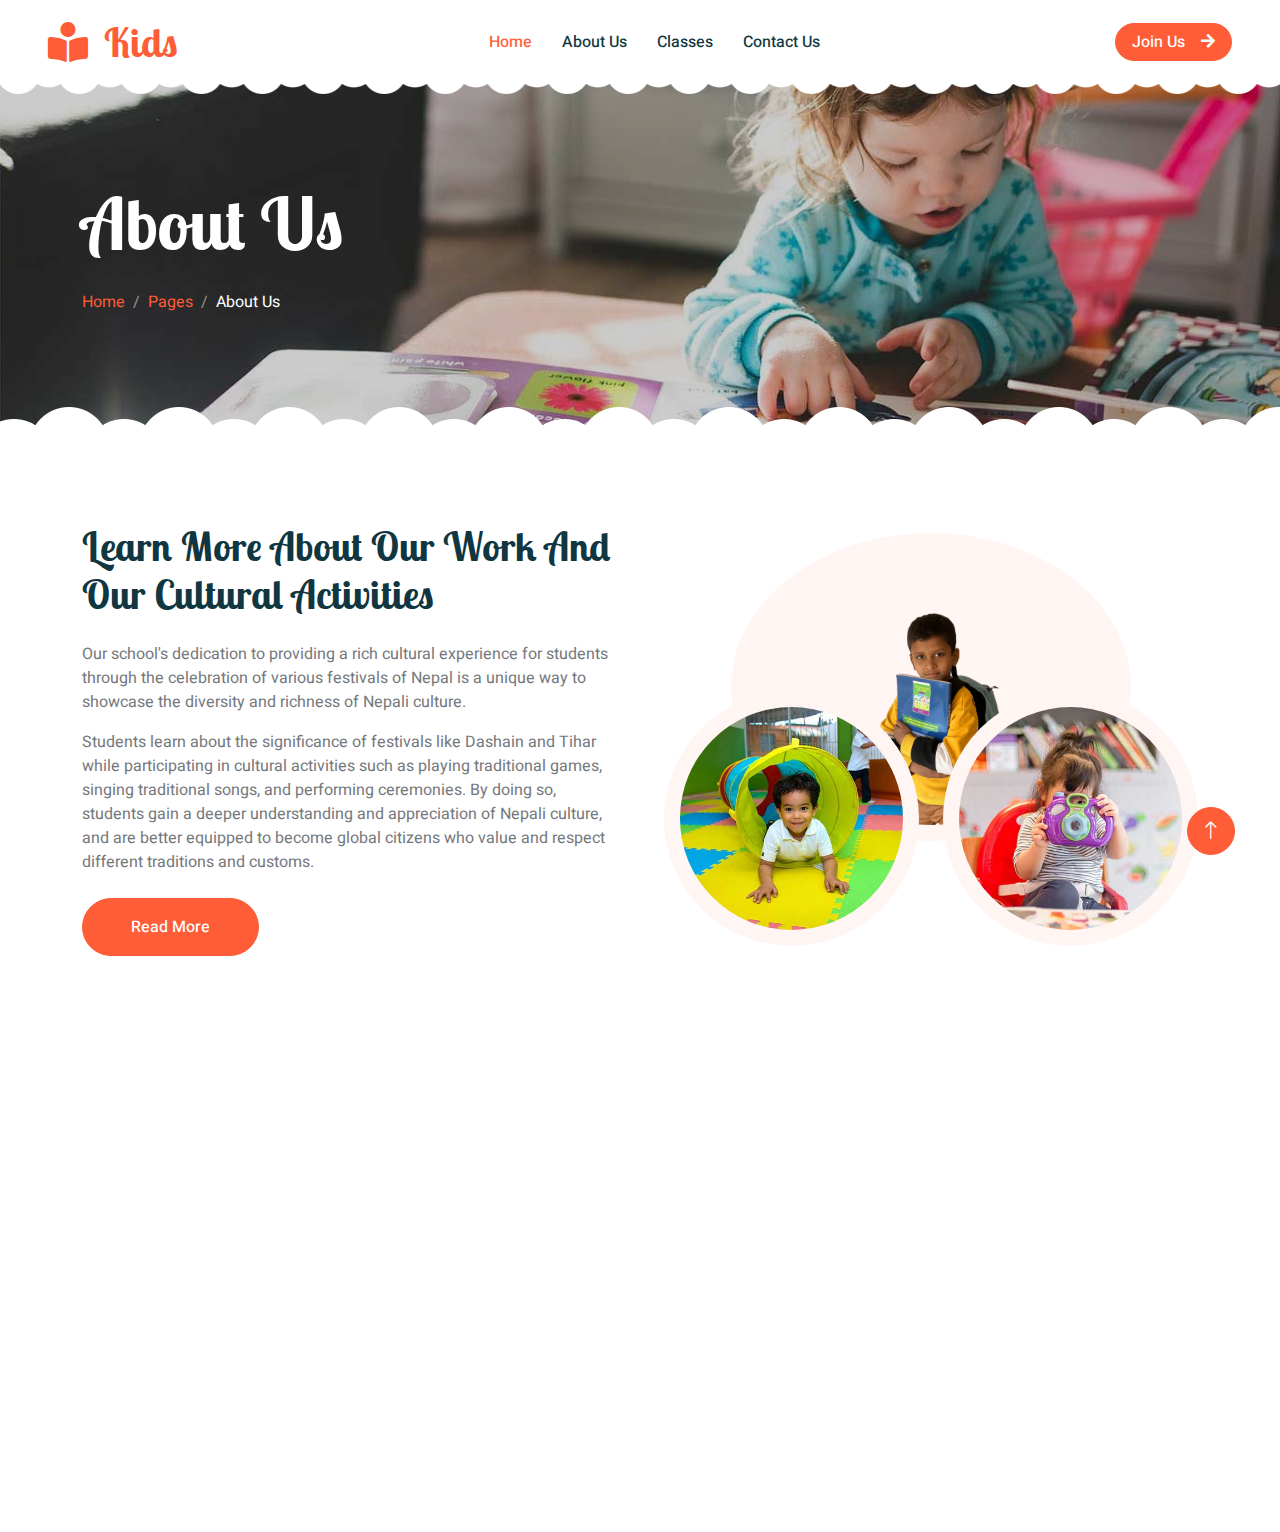
==== about.html @ 884f8b4b "1st website" ====
<!DOCTYPE html>
<html lang="en">

<head>
    <meta charset="utf-8">
    <title>Kids Future </title>
    <meta content="width=device-width, initial-scale=1.0" name="viewport">
    <meta content="Kids Future" name="Kids Future">
    <meta content="Kids" name="Nepal">

    <!-- Favicon -->
    <link href="favicon.ico" rel="icon">

    <!-- Google Web Fonts -->
    <link rel="preconnect" href="https://fonts.googleapis.com">
    <link rel="preconnect" href="https://fonts.gstatic.com" crossorigin>
    <link href="https://fonts.googleapis.com/css2?family=Heebo:wght@400;500;600&family=Inter:wght@600&family=Lobster+Two:wght@700&display=swap" rel="stylesheet">
    
    <!-- Icon Font Stylesheet -->
    <link href="https://cdnjs.cloudflare.com/ajax/libs/font-awesome/5.10.0/css/all.min.css" rel="stylesheet">
    <link href="https://cdn.jsdelivr.net/npm/bootstrap-icons@1.4.1/font/bootstrap-icons.css" rel="stylesheet">

    <!-- Libraries Stylesheet -->
    <link href="animate.min.css" rel="stylesheet">
    <link href="owl.carousel.min.css" rel="stylesheet">

    <!-- Customized Bootstrap Stylesheet -->
    <link href="bootstrap.min.css" rel="stylesheet">

    <!-- Template Stylesheet -->
    <link href="style.css" rel="stylesheet">
</head>

<body>
    <div class="container-xxl bg-white p-0">
        <!-- Spinner Start -->
        <div id="spinner" class="show bg-white position-fixed translate-middle w-100 vh-100 top-50 start-50 d-flex align-items-center justify-content-center">
            <div class="spinner-border text-primary" style="width: 3rem; height: 3rem;" role="status">
                <span class="sr-only">Loading...</span>
            </div>
        </div>
        <!-- Spinner End -->


         <!-- Navbar Start -->
         <nav class="navbar navbar-expand-lg bg-white navbar-light sticky-top px-4 px-lg-5 py-lg-0">
            <a href="index.html" class="navbar-brand">
                <h1 class="m-0 text-primary"><i class="fa fa-book-reader me-3"></i>Kids</h1>
            </a>
            <button type="button" class="navbar-toggler" data-bs-toggle="collapse" data-bs-target="#navbarCollapse">
                <span class="navbar-toggler-icon"></span>
            </button>
            <div class="collapse navbar-collapse" id="navbarCollapse">
                <div class="navbar-nav mx-auto">
                    <a href="index.html" class="nav-item nav-link active">Home</a>
                    <a href="about.html" class="nav-item nav-link">About Us</a>
                    <a href="classes.html" class="nav-item nav-link">Classes</a>
                    <a href="contact.html" class="nav-item nav-link">Contact Us</a>
                </div>
                <a href="/contact.html" class="btn btn-primary rounded-pill px-3 d-none d-lg-block">Join Us<i class="fa fa-arrow-right ms-3"></i></a>
            </div>
        </nav>
        <!-- Navbar End -->


        <!-- Page Header End -->
        <div class="container-xxl py-5 page-header position-relative mb-5">
            <div class="container py-5">
                <h1 class="display-2 text-white animated slideInDown mb-4">About Us</h1>
                <nav aria-label="breadcrumb animated slideInDown">
                    <ol class="breadcrumb">
                        <li class="breadcrumb-item"><a href="#">Home</a></li>
                        <li class="breadcrumb-item"><a href="#">Pages</a></li>
                        <li class="breadcrumb-item text-white active" aria-current="page">About Us</li>
                    </ol>
                </nav>
            </div>
        </div>
        <!-- Page Header End -->


               <!-- About Start -->
        <div class="container-xxl py-5">
            <div class="container">
                <div class="row g-5 align-items-center">
                    <div class="col-lg-6 wow fadeInUp" data-wow-delay="0.1s">
                        <h1 class="mb-4">Learn More About Our Work And Our Cultural Activities</h1>
                        <p>Our school's dedication to providing a rich cultural experience for students through the celebration of various festivals of Nepal is a unique way to showcase the diversity and richness of Nepali culture.</p>
                        <p class="mb-4"> Students learn about the significance of festivals like Dashain and Tihar while participating in cultural activities such as playing traditional games, singing traditional songs, and performing ceremonies. By doing so, students gain a deeper understanding and appreciation of Nepali culture, and are better equipped to become global citizens who value and respect different traditions and customs.</p>
                        <div class="row g-4 align-items-center">
                            <div class="col-sm-6">
                                <a class="btn btn-primary rounded-pill py-3 px-5" href="/about.html">Read More</a>
                            </div>
                           
                        </div>
                    </div>
                    <div class="col-lg-6 about-img wow fadeInUp" data-wow-delay="0.5s">
                        <div class="row">
                            <div class="col-12 text-center">
                                <img class="img-fluid w-75 rounded-circle bg-light p-3" src="about-1.jpg" alt="">
                            </div>
                            <div class="col-6 text-start" style="margin-top: -150px;">
                                <img class="img-fluid w-100 rounded-circle bg-light p-3" src="about-2.jpg" alt="">
                            </div>
                            <div class="col-6 text-end" style="margin-top: -150px;">
                                <img class="img-fluid w-100 rounded-circle bg-light p-3" src="about-3.jpg" alt="">
                            </div>
                        </div>
                    </div>
                </div>
            </div>
        </div>
        <!-- About End -->


        <!-- Footer Start -->
        <div class="container-fluid bg-dark text-white-50 footer pt-5 mt-5 wow fadeIn" data-wow-delay="0.1s">
            <div class="container py-5">
                <div class="row g-5">
                    <div class="col-lg-3 col-md-6">
                        <h3 class="text-white mb-4">Get In Touch</h3>
                        <p class="mb-2"><i class="fa fa-map-marker-alt me-3"></i>仙台市青葉区宮町5丁目5-1第三セントラル105, Japan</p>
                        <p class="mb-2"><i class="fa fa-phone-alt me-3"></i>+8109064542243</p>
                        <p class="mb-2"><i class="fa fa-phone-alt me-3"></i>+8109062294036</p>
                        <p class="mb-2"><i class="fa fa-envelope me-3"></i>kidsfuturejapan@gmail.com</p>
                        <div class="d-flex pt-2">
                            <!-- <a class="btn btn-outline-light btn-social" href=""><i class="fab fa-twitter"></i></a> -->
                            <a class="btn btn-outline-light btn-social" ><i class="fab fa-facebook-f"></i></a>
                            <a class="btn btn-outline-light btn-social" ><i class="fab fa-youtube"></i></a>
                            <a class="btn btn-outline-light btn-social" ><i class="fab fa-linkedin-in"></i></a>
                        </div>
                    </div>
                    <div class="col-lg-3 col-md-6">
                        <h3 class="text-white mb-4">Quick Links</h3>
                        <a class="btn btn-link text-white-50" href="/about.html">About Us</a>
                        <a class="btn btn-link text-white-50" href="/contact.html">Contact Us</a>
                        <a class="btn btn-link text-white-50" href="/classes.html">Our Services</a>
                    </div>
                    <div class="col-lg-3 col-md-6">
                        <h3 class="text-white mb-4">Photo Gallery</h3>
                        <div class="row g-2 pt-2">
                            <div class="col-4">
                                <img class="img-fluid rounded bg-light p-1" src="nepal_japan.jpg" alt="">
                            </div>
                            <div class="col-4">
                                <img class="img-fluid rounded bg-light p-1" src="classes-2.jpg" alt="">
                            </div>
                            <div class="col-4">
                                <img class="img-fluid rounded bg-light p-1" src="classes-3.jpg" alt="">
                            </div>
                            <div class="col-4">
                                <img class="img-fluid rounded bg-light p-1" src="classes-4.jpg" alt="">
                            </div>
                            <div class="col-4">
                                <img class="img-fluid rounded bg-light p-1" src="classes-5.jpg" alt="">
                            </div>
                            <div class="col-4">
                                <img class="img-fluid rounded bg-light p-1" src="nepal_japan.jpg" alt="">
                            </div>
                        </div>
                    </div>
                </div>
            </div>
            <div class="container">
                <div class="copyright">
                    <div class="row">
                        <div class="col-md-6 text-center text-md-start mb-3 mb-md-0">
                            &copy; <a class="border-bottom" href="#">Kids Future</a>, All Right Reserved. 
                        </div>
                        <div class="col-md-6 text-center text-md-end">
                            <div class="footer-menu">
                                <a href="#">Home</a>

                            </div>
                        </div>
                    </div>
                </div>
            </div>
        </div>
        <!-- Footer End -->


        <!-- Back to Top -->
        <a href="#" class="btn btn-lg btn-primary btn-lg-square back-to-top"><i class="bi bi-arrow-up"></i></a>
    </div>

      <!-- JavaScript Libraries -->
      <script src="https://code.jquery.com/jquery-3.4.1.min.js"></script>           
      <script src="https://cdn.jsdelivr.net/npm/bootstrap@5.0.0/dist/js/bootstrap.bundle.min.js"></script>
      <script src="wow.min.js"></script>
      <script src="easing.min.js"></script>
      <script src="waypoints.min.js"></script>
      <script src="owl.carousel.min.js"></script>
  
      <!-- Template Javascript -->
      <script src="main.js"></script>
</body>

</html>
---- style.css ----
/********** Template CSS **********/
:root {
    --primary: #FE5D37;
    --light: #FFF5F3;
    --dark: #103741;
}

.back-to-top {
    position: fixed;
    display: none;
    right: 45px;
    bottom: 45px;
    z-index: 99;
}


/*** Spinner ***/
#spinner {
    opacity: 0;
    visibility: hidden;
    transition: opacity .5s ease-out, visibility 0s linear .5s;
    z-index: 99999;
}

#spinner.show {
    transition: opacity .5s ease-out, visibility 0s linear 0s;
    visibility: visible;
    opacity: 1;
}


/*** Button ***/
.btn {
    font-weight: 500;
    transition: .5s;
}

.btn.btn-primary {
    color: #FFFFFF;
}

.btn-square {
    width: 38px;
    height: 38px;
}

.btn-sm-square {
    width: 32px;
    height: 32px;
}

.btn-lg-square {
    width: 48px;
    height: 48px;
}

.btn-square,
.btn-sm-square,
.btn-lg-square {
    padding: 0;
    display: flex;
    align-items: center;
    justify-content: center;
    font-weight: normal;
    border-radius: 50px;
}


/*** Heading ***/
h1,
h2,
h3,
h4,
.h1,
.h2,
.h3,
.h4,
.display-1,
.display-2,
.display-3,
.display-4,
.display-5,
.display-6 {
    font-family: 'Lobster Two', cursive;
    font-weight: 700;
}

h5,
h6,
.h5,
.h6 {
    font-weight: 600;
}

.font-secondary {
    font-family: 'Lobster Two', cursive;
}


/*** Navbar ***/
.navbar .navbar-nav .nav-link {
    padding: 30px 15px;
    color: var(--dark);
    font-weight: 500;
    outline: none;
}

.navbar .navbar-nav .nav-link:hover,
.navbar .navbar-nav .nav-link.active {
    color: var(--primary);
}

.navbar.sticky-top {
    top: -100px;
    transition: .5s;
}

.navbar .dropdown-toggle::after {
    border: none;
    content: "\f107";
    font-family: "Font Awesome 5 Free";
    font-weight: 900;
    vertical-align: middle;
    margin-left: 5px;
    transition: .5s;
}

.navbar .dropdown-toggle[aria-expanded=true]::after {
    transform: rotate(-180deg);
}

@media (max-width: 991.98px) {
    .navbar .navbar-nav .nav-link  {
        margin-right: 0;
        padding: 10px 0;
    }

    .navbar .navbar-nav {
        margin-top: 15px;
        border-top: 1px solid #EEEEEE;
    }
}

@media (min-width: 992px) {
    .navbar .nav-item .dropdown-menu {
        display: block;
        top: calc(100% - 15px);
        margin-top: 0;
        opacity: 0;
        visibility: hidden;
        transition: .5s;
        
    }

    .navbar .nav-item:hover .dropdown-menu {
        top: 100%;
        visibility: visible;
        transition: .5s;
        opacity: 1;
    }
}


/*** Header ***/
.header-carousel::before,
.header-carousel::after,
.page-header::before,
.page-header::after {
    position: absolute;
    content: "";
    width: 100%;
    height: 10px;
    top: 0;
    left: 0;
    background: url(../bg-header-top.png) center center repeat-x;
    z-index: 1;
}

.header-carousel::after,
.page-header::after {
    height: 19px;
    top: auto;
    bottom: 0;
    background: url(../bg-header-bottom.png) center center repeat-x;
}

@media (max-width: 768px) {
    .header-carousel .owl-carousel-item {
        position: relative;
        min-height: 500px;
    }
    
    .header-carousel .owl-carousel-item img {
        position: absolute;
        width: 100%;
        height: 100%;
        object-fit: cover;
    }

    .header-carousel .owl-carousel-item p {
        font-size: 16px !important;
        font-weight: 400 !important;
    }

    .header-carousel .owl-carousel-item h1 {
        font-size: 30px;
        font-weight: 600;
    }
}

.header-carousel .owl-nav {
    position: absolute;
    top: 50%;
    right: 8%;
    transform: translateY(-50%);
    display: flex;
    flex-direction: column;
}

.header-carousel .owl-nav .owl-prev,
.header-carousel .owl-nav .owl-next {
    margin: 7px 0;
    width: 45px;
    height: 45px;
    display: flex;
    align-items: center;
    justify-content: center;
    color: #FFFFFF;
    background: transparent;
    border: 1px solid #FFFFFF;
    border-radius: 45px;
    font-size: 22px;
    transition: .5s;
}

.header-carousel .owl-nav .owl-prev:hover,
.header-carousel .owl-nav .owl-next:hover {
    background: var(--primary);
    border-color: var(--primary);
}

.page-header {
    background: linear-gradient(rgba(0, 0, 0, .2), rgba(0, 0, 0, .2)), url(../carousel-1.jpg) center center no-repeat;
    background-size: cover;
}

.breadcrumb-item + .breadcrumb-item::before {
    color: rgba(255, 255, 255, .5);
}


/*** Facility ***/
.facility-item .facility-icon {
    position: relative;
    margin: 0 auto;
    width: 100px;
    height: 100px;
    border-radius: 100px;
    display: flex;
    align-items: center;
    justify-content: center;
}

.facility-item .facility-icon::before {
    position: absolute;
    content: "";
    width: 100%;
    height: 100%;
    top: 0;
    left: 0;
    background: rgba(255, 255, 255, .9);
    transition: .5s;
    z-index: 1;
}

.facility-item .facility-icon span {
    position: absolute;
    content: "";
    width: 15px;
    height: 30px;
    top: 0;
    left: 0;
    border-radius: 50%;
}

.facility-item .facility-icon span:last-child {
    left: auto;
    right: 0;
}

.facility-item .facility-icon i {
    position: relative;
    z-index: 2;
}

.facility-item .facility-text {
    position: relative;
    min-height: 250px;
    padding: 30px;
    border-radius: 100%;
    display: flex;
    text-align: center;
    justify-content: center;
    flex-direction: column;
}

.facility-item .facility-text::before {
    position: absolute;
    content: "";
    width: 100%;
    height: 100%;
    top: 0;
    left: 0;
    background: rgba(255, 255, 255, .9);
    transition: .5s;
    z-index: 1;
}

.facility-item .facility-text * {
    position: relative;
    z-index: 2;
}

.facility-item:hover .facility-icon::before,
.facility-item:hover .facility-text::before {
    background: transparent;
}

.facility-item * {
    transition: .5s;
}

.facility-item:hover * {
    color: #FFFFFF !important;
}


/*** About ***/
.about-img img {
    transition: .5s;
}

.about-img img:hover {
    background: var(--primary) !important;
}


/*** Classes ***/
.classes-item {
    transition: .5s;
}

.classes-item:hover {
    margin-top: -10px;
}


/*** Team ***/
.team-item .team-text {
    position: absolute;
    width: 250px;
    height: 250px;
    bottom: 0;
    right: 0;
    display: flex;
    align-items: center;
    justify-content: center;
    flex-direction: column;
    background: #FFFFFF;
    border: 17px solid var(--light);
    border-radius: 250px;
    transition: .5s;
}

.team-item:hover .team-text {
    border-color: var(--primary);
}


/*** Testimonial ***/
.testimonial-carousel {
    padding-left: 1.5rem;
    padding-right: 1.5rem;
}

@media (min-width: 576px) {
    .testimonial-carousel {
        padding-left: 4rem;
        padding-right: 4rem;
    }
}

.testimonial-carousel .testimonial-item .border {
    border: 1px dashed rgba(0, 185, 142, .3) !important;
}

.testimonial-carousel .owl-nav {
    position: absolute;
    width: 100%;
    height: 45px;
    top: 50%;
    left: 0;
    transform: translateY(-50%);
    display: flex;
    justify-content: space-between;
    z-index: 1;
}

.testimonial-carousel .owl-nav .owl-prev,
.testimonial-carousel .owl-nav .owl-next {
    position: relative;
    width: 45px;
    height: 45px;
    display: flex;
    align-items: center;
    justify-content: center;
    color: #FFFFFF;
    background: var(--primary);
    border-radius: 45px;
    font-size: 20px;
    transition: .5s;
}

.testimonial-carousel .owl-nav .owl-prev:hover,
.testimonial-carousel .owl-nav .owl-next:hover {
    background: var(--dark);
}


/*** Footer ***/
.footer .btn.btn-social {
    margin-right: 5px;
    width: 45px;
    height: 45px;
    display: flex;
    align-items: center;
    justify-content: center;
    color: #FFFFFF;
    border: 1px solid rgba(255,255,255,0.5);
    border-radius: 45px;
    transition: .3s;
}

.footer .btn.btn-social:hover {
    border-color: var(--primary);
    background: var(--primary);
}

.footer .btn.btn-link {
    display: block;
    margin-bottom: 5px;
    padding: 0;
    text-align: left;
    font-size: 16px;
    font-weight: normal;
    text-transform: capitalize;
    transition: .3s;
}

.footer .btn.btn-link::before {
    position: relative;
    content: "\f105";
    font-family: "Font Awesome 5 Free";
    font-weight: 900;
    margin-right: 10px;
}

.footer .btn.btn-link:hover {
    color: var(--primary) !important;
    letter-spacing: 1px;
    box-shadow: none;
}

.footer .form-control {
    border-color: rgba(255,255,255,0.5);
}

.footer .copyright {
    padding: 25px 0;
    font-size: 15px;
    border-top: 1px solid rgba(256, 256, 256, .1);
}

.footer .copyright a {
    color: #FFFFFF;
}

.footer .footer-menu a {
    margin-right: 15px;
    padding-right: 15px;
    border-right: 1px solid rgba(255, 255, 255, .1);
}

.footer .copyright a:hover,
.footer .footer-menu a:hover {
    color: var(--primary) !important;
}

.footer .footer-menu a:last-child {
    margin-right: 0;
    padding-right: 0;
    border-right: none;
}
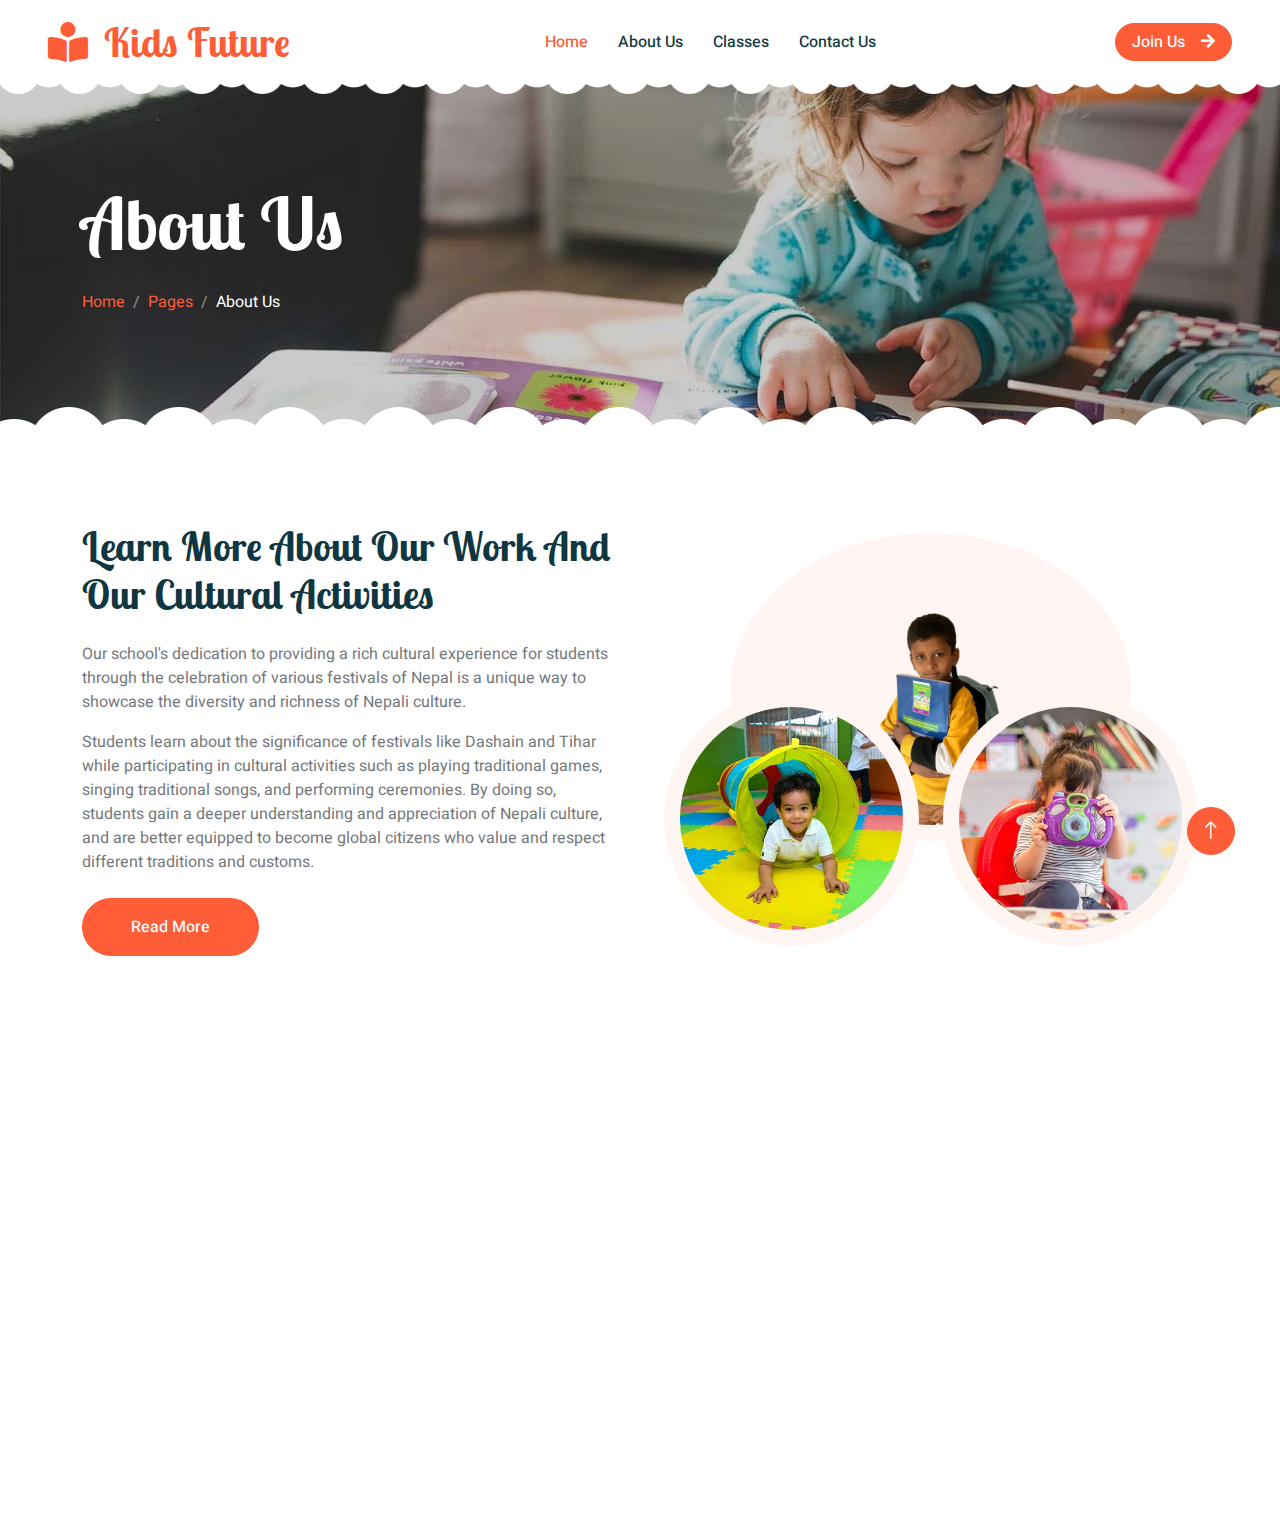
==== commit b545701d: "updated class,about,index,contact" ====
--- a/about.html
+++ b/about.html
@@ -45,7 +45,7 @@
          <!-- Navbar Start -->
          <nav class="navbar navbar-expand-lg bg-white navbar-light sticky-top px-4 px-lg-5 py-lg-0">
             <a href="index.html" class="navbar-brand">
-                <h1 class="m-0 text-primary"><i class="fa fa-book-reader me-3"></i>Kids</h1>
+                <h1 class="m-0 text-primary"><i class="fa fa-book-reader me-3"></i>Kids Future</h1>
             </a>
             <button type="button" class="navbar-toggler" data-bs-toggle="collapse" data-bs-target="#navbarCollapse">
                 <span class="navbar-toggler-icon"></span>
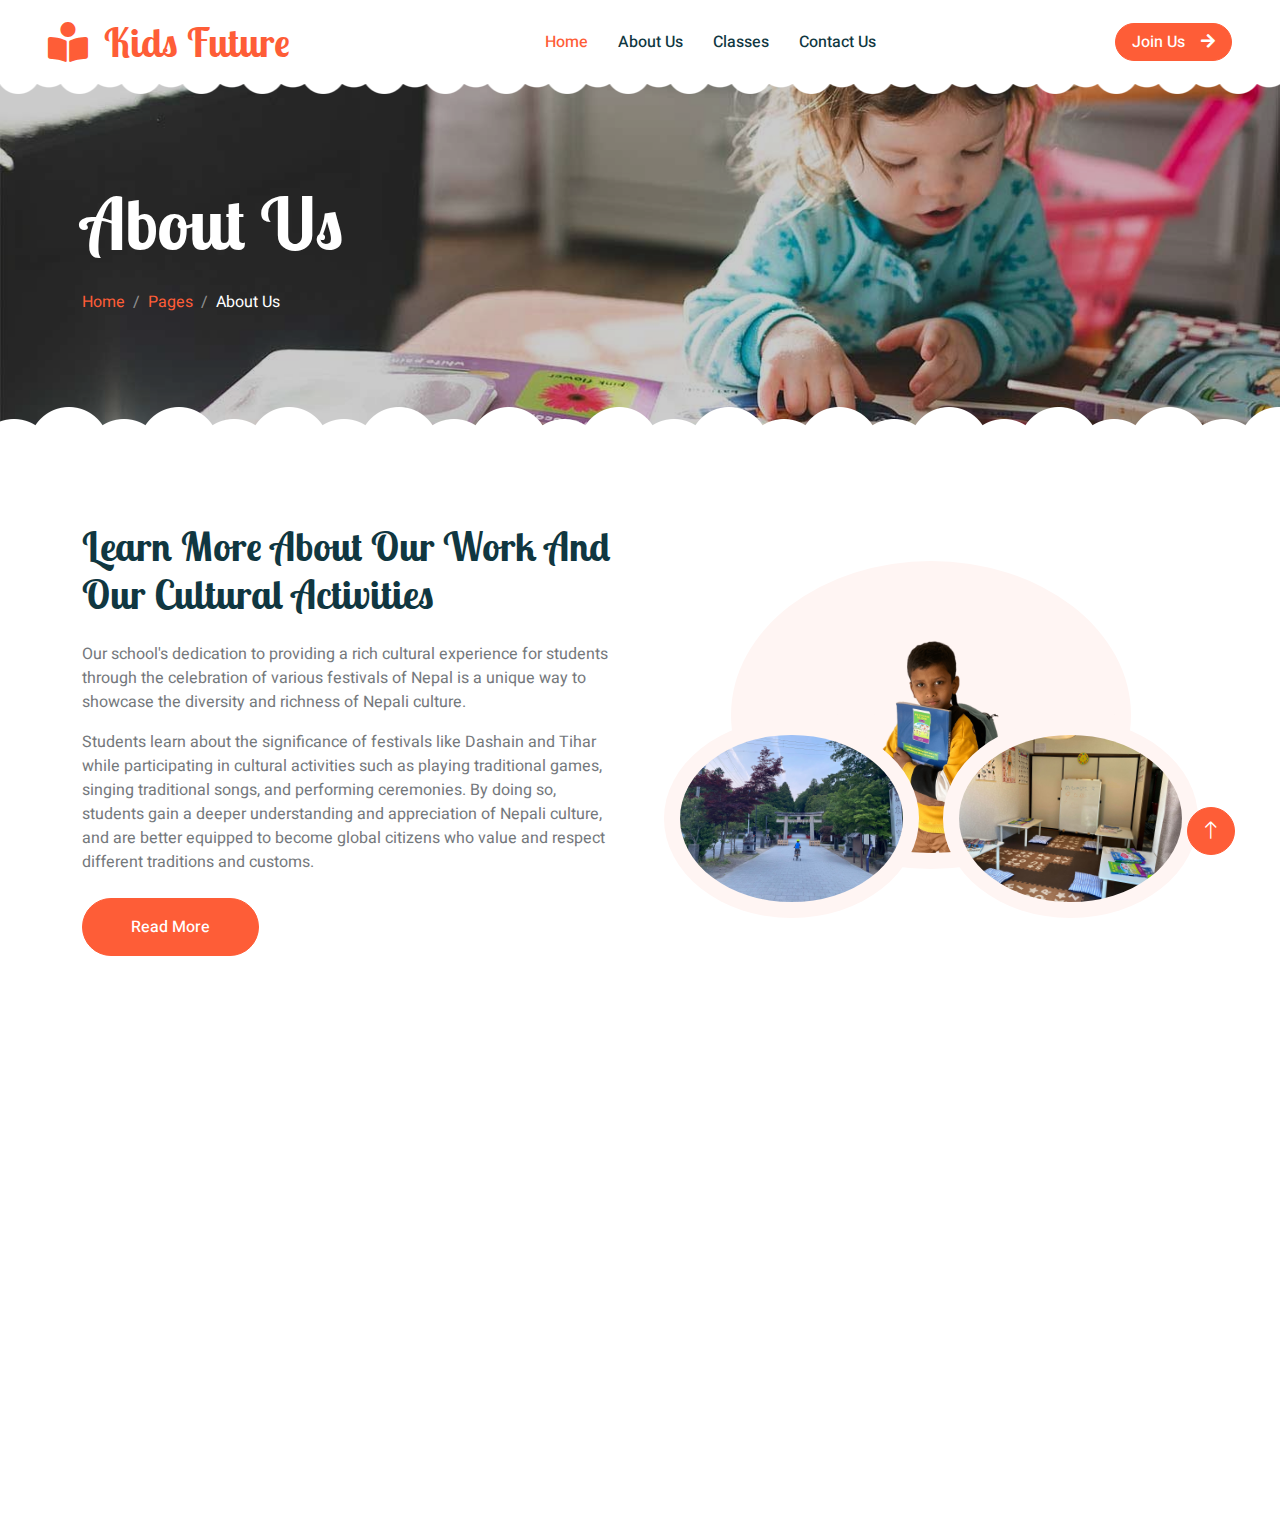
==== commit fb6c4c94: "update" ====
--- a/about.html
+++ b/about.html
@@ -100,10 +100,10 @@
                                 <img class="img-fluid w-75 rounded-circle bg-light p-3" src="about-1.jpg" alt="">
                             </div>
                             <div class="col-6 text-start" style="margin-top: -150px;">
-                                <img class="img-fluid w-100 rounded-circle bg-light p-3" src="about-2.jpg" alt="">
+                                <img class="img-fluid w-100 rounded-circle bg-light p-3" src="01.jpg" alt="">
                             </div>
                             <div class="col-6 text-end" style="margin-top: -150px;">
-                                <img class="img-fluid w-100 rounded-circle bg-light p-3" src="about-3.jpg" alt="">
+                                <img class="img-fluid w-100 rounded-circle bg-light p-3" src="05.jpg" alt="">
                             </div>
                         </div>
                     </div>
@@ -143,16 +143,16 @@
                                 <img class="img-fluid rounded bg-light p-1" src="nepal_japan.jpg" alt="">
                             </div>
                             <div class="col-4">
-                                <img class="img-fluid rounded bg-light p-1" src="classes-2.jpg" alt="">
+                                <img class="img-fluid rounded bg-light p-1" src="01.jpg" alt="">
                             </div>
                             <div class="col-4">
-                                <img class="img-fluid rounded bg-light p-1" src="classes-3.jpg" alt="">
+                                <img class="img-fluid rounded bg-light p-1" src="05.jpg" alt="">
                             </div>
                             <div class="col-4">
-                                <img class="img-fluid rounded bg-light p-1" src="classes-4.jpg" alt="">
+                                <img class="img-fluid rounded bg-light p-1" src="06.jpg" alt="">
                             </div>
                             <div class="col-4">
-                                <img class="img-fluid rounded bg-light p-1" src="classes-5.jpg" alt="">
+                                <img class="img-fluid rounded bg-light p-1" src="07.jpg" alt="">
                             </div>
                             <div class="col-4">
                                 <img class="img-fluid rounded bg-light p-1" src="nepal_japan.jpg" alt="">
